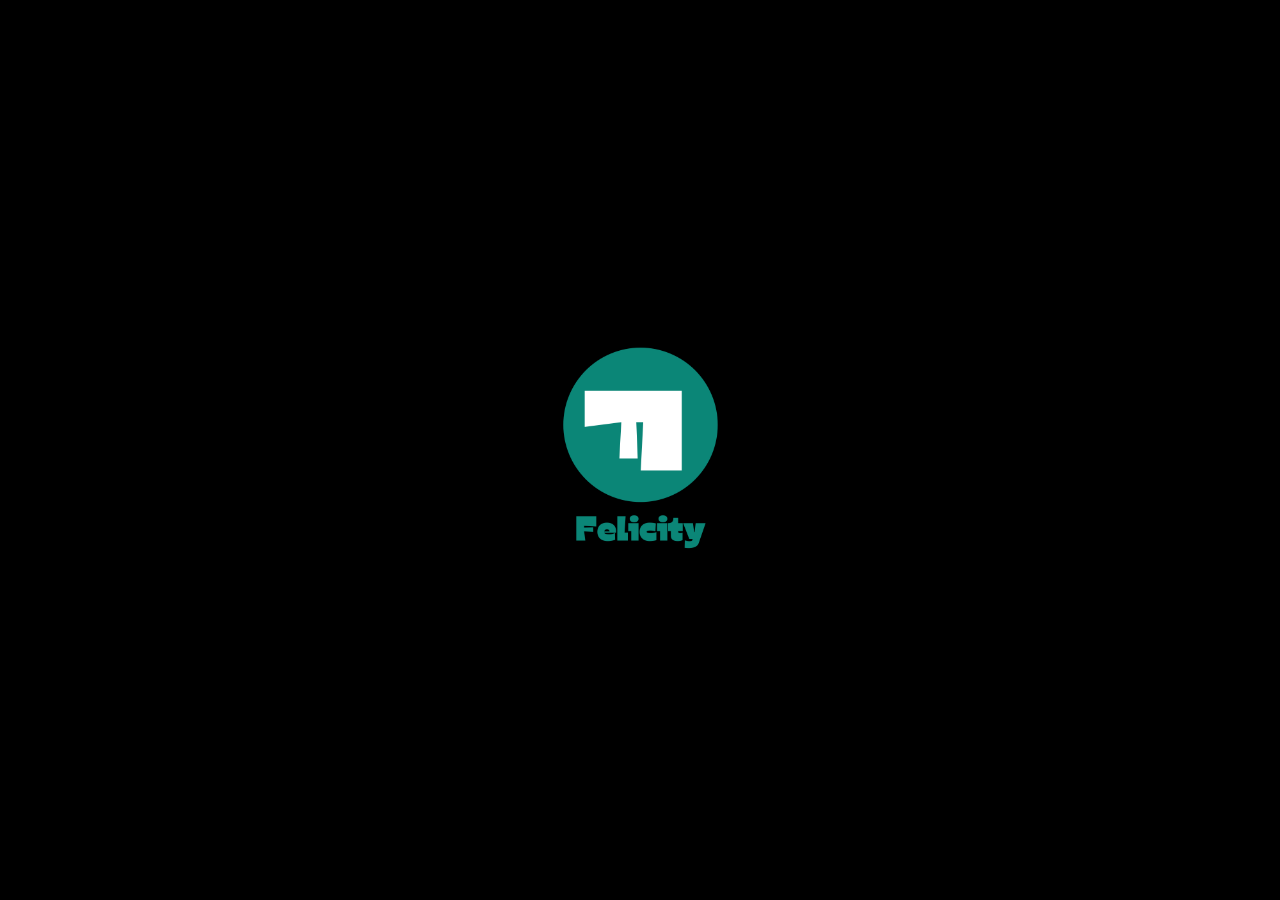
==== index.html @ c3b56c97 "first commit" ====
<!DOCTYPE html>
<html>

<head>
    <title>Save The Dino</title>
    <meta charset='utf-8' />
    <meta name='renderer' content='webkit' />
    <meta name='viewport' content='width=device-width,initial-scale=1.0,minimum-scale=1.0,maximum-scale=1.0,user-scalable=no'
    />
    <meta name='apple-mobile-web-app-capable' content='yes' />
    <meta name='full-screen' content='true' />
    <meta name='x5-fullscreen' content='true' />
    <meta name='360-fullscreen' content='true' />
    <meta name='laya' screenorientation='landscape' />
    <meta http-equiv='expires' content='0' />
    <meta http-equiv='X-UA-Compatible' content='IE=edge,chrome=1' />
    <meta http-equiv='expires' content='0' />
    <meta http-equiv='Cache-Control' content='no-siteapp' />
    <link rel="apple-touch-icon" sizes="180x180" href="apple-touch-icon.png">
    <link rel="icon" type="image/png" sizes="32x32" href="favicon-32x32.png">
    <link rel="icon" type="image/png" sizes="16x16" href="favicon-16x16.png">
    <script type="text/javascript" src="./loadingPage.js"></script> 
    <link rel="stylesheet" href="./loadingPage.css">
    <script type="text/javascript" src="./stickyBanner.js"></script>
    <link rel="stylesheet" href="./stickyBanner.css">
    <script type="text/javascript" src="./gpid.js"></script>
    <script type="text/javascript" src="./ads.js"></script>
    <script src="./jquery-3.4.1.min.js"></script>
    <style>

.container_splash {
  background-color: #ffffff;
}

.loading_splash p {
  font-size: 50px;
  font-weight: 600;
  letter-spacing: 8px;
  font-family: "Roboto", sans-serif;
  position: absolute;
  top: 50%;
  left: 50%;
  transform: translate(-50%, -50%);
  text-transform: uppercase;
  color: #ffffff;
  margin-top: -20px;
}

.loading_splash img {
  position: fixed;
  top: 50%;
  left: 50%;
  max-height: 256px;
  transform: translate(-50%, -50%);
}

  </style>
</head>

<body onload="splash_show()" style="overflow: hidden;background-color: #ffffff;">
  <script>addLoader();</script>
  <script type="text/javascript">
      function loadLib(url) {
          var script = document.createElement("script");
          script.async = false;
          script.src = url;
          document.body.appendChild(script);
      }
  </script>
  <script type="text/javascript" src="index.js"></script>
    <script type="text/javascript">
        function loadLib(url) {
            var script = document.createElement("script");
            script.async = false;
            script.src = url;
            document.body.appendChild(script);
        }
    </script>
    <script type="text/javascript">
        function splash_show(){
            let content = `<div class="container_splash">
    
  <div class="loading_splash">
    <center>
    <img src="logo.png">
    </center>
  </div>
  
</div>`;
            document.body.innerHTML = content;
            window.setTimeout(splash_exit, 4000);
        }
        function splash_exit(){
          document.body.style.background = '#000000';
          var w = window.innerWidth;
          var h = window.innerHeight;
            document.body.innerHTML = '';
             var centerele = document.createElement("center");
             var divele = document.createElement("div");
             divele.style = "border: 0px; margin-left:-9px; width:48.1vh; height:100vh; margin-top: -8px;";
             var gamecanvas = document.createElement("iframe");
             gamecanvas.style = "border: 0;width: 100%; height:100%;";
             gamecanvas.src="game.html";
             centerele.append(divele);
             divele.append(gamecanvas);
             document.body.append(centerele);
          }
    </script>
</body>
</html>
---- loadingPage.css ----
@font-face {
font-family: josephReg;
src: url("./Font/JosefinSans-Regular.ttf");
}

@font-face {
font-family: amitaBold;
src: url("./Font/amita-bold.ttf");
}

@font-face {
font-family: courgette;
src: url("./Font/Courgette-Regular.ttf");
}

/* * {
font-family: josephReg;
} */


html,
body {
background: #000;
color: #fff;
overflow: hidden;
touch-action: none;
-ms-touch-action: none;
}

canvas {
touch-action-delay: none;
touch-action: none;
-ms-touch-action: none;
}

#conatiner {
height: 100%;
width: 100%;
}

.dropdown-backdrop {
position: fixed;
top: 0;
right: 0;
bottom: 0;
left: 0;
/* background-color: rgba(0, 0, 0, 1); */
/* z-index: 990; */
}

.center {
width: 250px;
}

.res__mob {
transform: scale(0.5);
}


.progress-bar {
    background-color: #0d0a18;
    width: 250px;
    height: 25px;
    box-shadow: 1px 0px 2px rgba(0, 0, 0, 0.25),
    0px 1px 2px rgba(0, 0, 0, 0.25);
    border-radius: 10px;
    position: relative;
    margin-top: 20px;
}

.progress-barnew {
    background-color: orange;
    width: 0%;
    height: 25px;
    box-shadow: 1px 0px 2px rgba(0, 0, 0, 0.25),
    0px 1px 2px rgba(0, 0, 0, 0.25);
    border-radius: 10px;
    position: absolute;
    overflow: hidden;
}

#progressBarImg{
    width: 100%; 
    height: 100%;
}
#loaderPage {
    /* top: 24%; */
    width: 100%;
    height: 100%;
    display: none;
    z-index: 1001;
    background-color: #000;
    position: absolute;
    flex-direction: column-reverse;
    align-items: center;
    justify-content: flex-end;
}

#loaderPageContent{
    /* position: absolute; */
    top: 24%;
    margin-top: 10%;
}

#blankScreen {
    width: 100%;
    height: 100%;
    display: none;
    z-index: 1001;
    background-color: #000;
    position: absolute;
}

#div-gpt-ad-2{
    display: flex;
    justify-content: center;
    transform: scale(0.8);
    border: 6px solid rgb(255, 255, 255, 1);
    border-radius: 12px;
    bottom: 5px;
    margin-top: 10%;
    /* position: absolute; */

  }

@media screen and (orientation:landscape)
{
    #div-gpt-ad-2{
        position: absolute;
        top: 10%;
        right: 12%;
        overflow: auto;
        margin-top: 0;
        bottom: auto;
    }

    #loaderPageContent{
        position: absolute;
        top: 10%;
        left:16%;
        overflow: auto;
    }
}
---- stickyBanner.css ----
#bannerOverlay {
    width: 100%;
    height: 50px;
    position: fixed;
    bottom: 1%;
    /* left: 1%; */
    display: flex;
    background-color: rgba(0, 0, 0, 0.0);
    /* Black background with opacity */
    z-index: 2;
}

#banner-ad {
    margin: 0 auto;
}
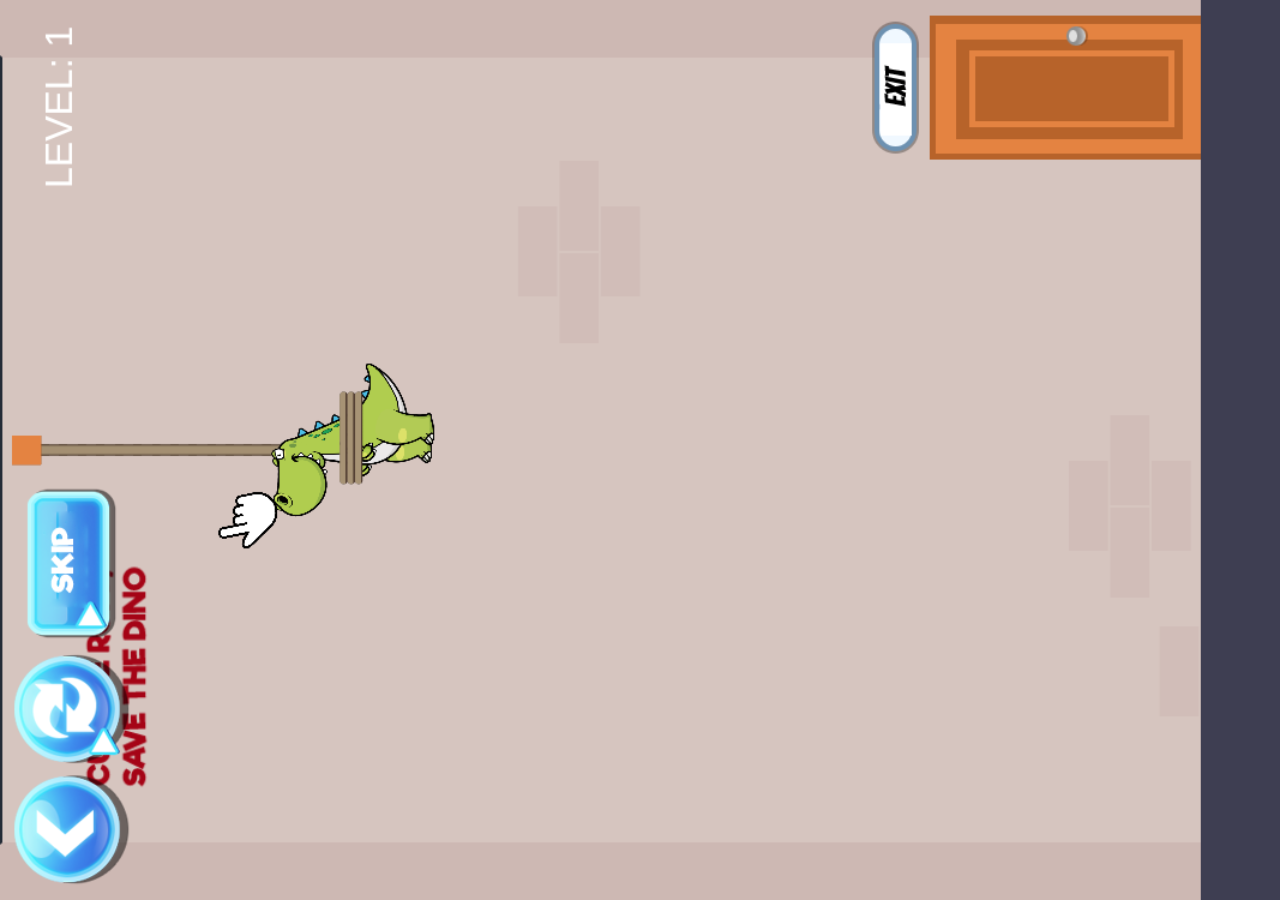
==== commit 2dc808d0: "Sticky Working" ====
--- a/index.html
+++ b/index.html
@@ -5,8 +5,7 @@
     <title>Save The Dino</title>
     <meta charset='utf-8' />
     <meta name='renderer' content='webkit' />
-    <meta name='viewport' content='width=device-width,initial-scale=1.0,minimum-scale=1.0,maximum-scale=1.0,user-scalable=no'
-    />
+    <meta name='viewport' content='width=device-width,initial-scale=1.0,minimum-scale=1.0,maximum-scale=1.0,user-scalable=no'/>
     <meta name='apple-mobile-web-app-capable' content='yes' />
     <meta name='full-screen' content='true' />
     <meta name='x5-fullscreen' content='true' />
@@ -19,56 +18,27 @@
     <link rel="apple-touch-icon" sizes="180x180" href="apple-touch-icon.png">
     <link rel="icon" type="image/png" sizes="32x32" href="favicon-32x32.png">
     <link rel="icon" type="image/png" sizes="16x16" href="favicon-16x16.png">
-    <script type="text/javascript" src="./loadingPage.js"></script> 
-    <link rel="stylesheet" href="./loadingPage.css">
+    <script src="jquery-3.4.1.min.js"></script>
     <script type="text/javascript" src="./stickyBanner.js"></script>
     <link rel="stylesheet" href="./stickyBanner.css">
     <script type="text/javascript" src="./gpid.js"></script>
     <script type="text/javascript" src="./ads.js"></script>
     <script src="./jquery-3.4.1.min.js"></script>
-    <style>
-
-.container_splash {
-  background-color: #ffffff;
-}
-
-.loading_splash p {
-  font-size: 50px;
-  font-weight: 600;
-  letter-spacing: 8px;
-  font-family: "Roboto", sans-serif;
-  position: absolute;
-  top: 50%;
-  left: 50%;
-  transform: translate(-50%, -50%);
-  text-transform: uppercase;
-  color: #ffffff;
-  margin-top: -20px;
-}
-
-.loading_splash img {
-  position: fixed;
-  top: 50%;
-  left: 50%;
-  max-height: 256px;
-  transform: translate(-50%, -50%);
-}
-
-  </style>
 </head>
 
-<body onload="splash_show()" style="overflow: hidden;background-color: #ffffff;">
-  <script>addLoader();</script>
+<body onload="load_show()" style="overflow: hidden;background-color: #000000;">
   <script type="text/javascript">
-      function loadLib(url) {
-          var script = document.createElement("script");
-          script.async = false;
-          script.src = url;
-          document.body.appendChild(script);
-      }
-  </script>
-  <script type="text/javascript" src="index.js"></script>
-    <script type="text/javascript">
+        function load_show()
+        {  
+            refreshStickyBannerAd();
+            StickyBannerInstance=window?.GlanceGamingAdInterface?.showStickyBannerAd(StickyObj,bannerCallbacks);
+            load_exit();
+        }
+        function load_exit() {
+             var script = document.createElement("script");
+             script.src = 'index.js';
+             document.body.appendChild(script);
+        }     
         function loadLib(url) {
             var script = document.createElement("script");
             script.async = false;
@@ -76,35 +46,5 @@
             document.body.appendChild(script);
         }
     </script>
-    <script type="text/javascript">
-        function splash_show(){
-            let content = `<div class="container_splash">
-    
-  <div class="loading_splash">
-    <center>
-    <img src="logo.png">
-    </center>
-  </div>
-  
-</div>`;
-            document.body.innerHTML = content;
-            window.setTimeout(splash_exit, 4000);
-        }
-        function splash_exit(){
-          document.body.style.background = '#000000';
-          var w = window.innerWidth;
-          var h = window.innerHeight;
-            document.body.innerHTML = '';
-             var centerele = document.createElement("center");
-             var divele = document.createElement("div");
-             divele.style = "border: 0px; margin-left:-9px; width:48.1vh; height:100vh; margin-top: -8px;";
-             var gamecanvas = document.createElement("iframe");
-             gamecanvas.style = "border: 0;width: 100%; height:100%;";
-             gamecanvas.src="game.html";
-             centerele.append(divele);
-             divele.append(gamecanvas);
-             document.body.append(centerele);
-          }
-    </script>
 </body>
-</html>+</html>
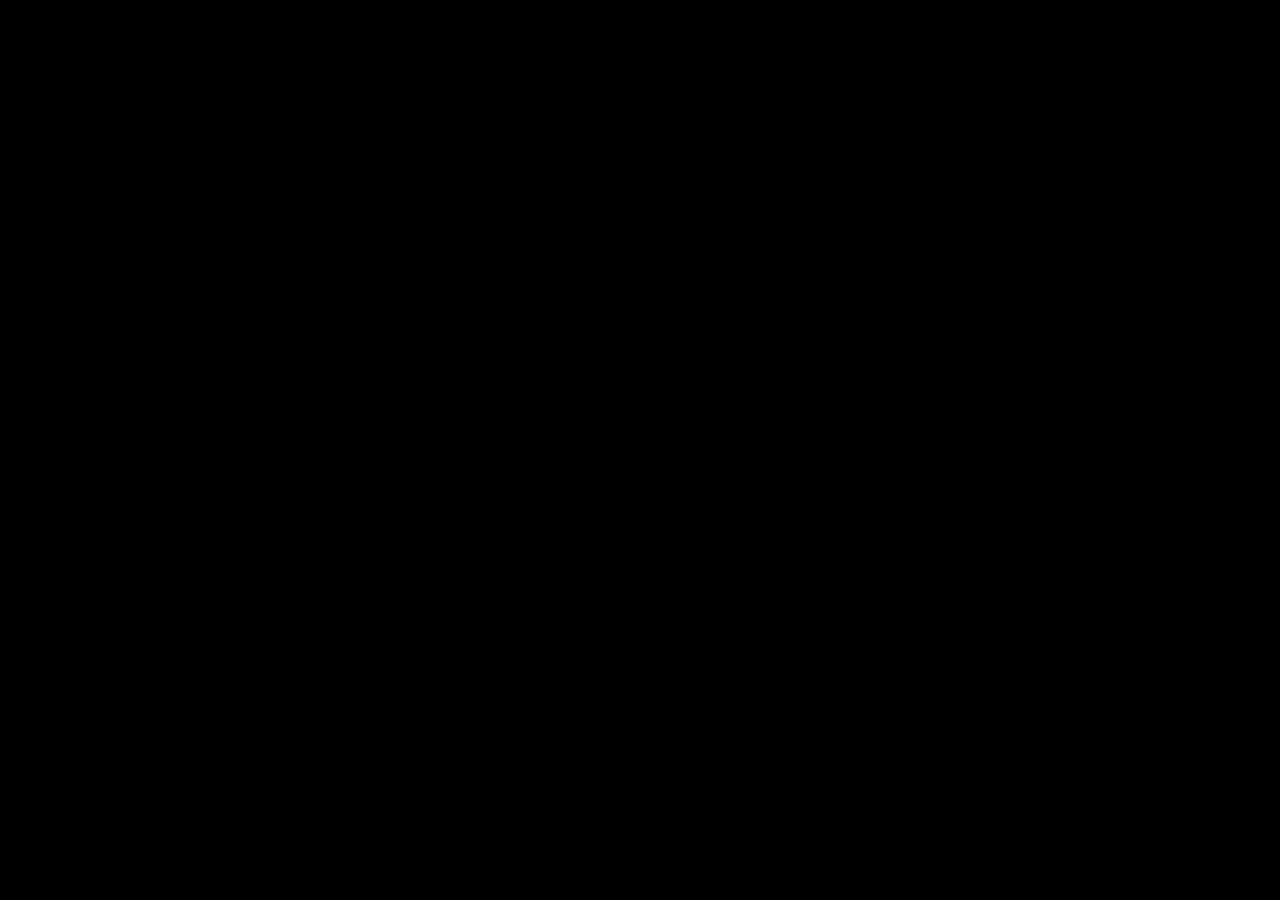
==== commit cd7e0026: "Final Version" ====
--- a/index.html
+++ b/index.html
@@ -1,6 +1,5 @@
  <!DOCTYPE html>
 <html>
-
 <head>
     <title>Save The Dino</title>
     <meta charset='utf-8' />
@@ -21,13 +20,18 @@
     <script src="jquery-3.4.1.min.js"></script>
     <script type="text/javascript" src="./stickyBanner.js"></script>
     <link rel="stylesheet" href="./stickyBanner.css">
-    <script type="text/javascript" src="./gpid.js"></script>
     <script type="text/javascript" src="./ads.js"></script>
-    <script src="./jquery-3.4.1.min.js"></script>
 </head>
 
 <body onload="load_show()" style="overflow: hidden;background-color: #000000;">
   <script type="text/javascript">
+    const urlQuery = new URLSearchParams(window.location.search);
+        const langParam = urlQuery.get('hl');
+        let lang = null;
+        if(langParam == "id")
+            lang = "IND";
+        else lang = "";
+        let progressPrec = 0;
         function load_show()
         {  
             refreshStickyBannerAd();
@@ -45,6 +49,51 @@
             script.src = url;
             document.body.appendChild(script);
         }
+        //events
+        function pauseEvent(){
+            Laya.SoundManager.muted = true;
+            let ins = document.createElement("ins");
+            ins.style = "display: block !important; background-color: rgba(1, 1, 1, 0) !important; opacity: 1 !important; position: fixed !important; margin: 0px !important; padding: 0px !important; z-index: 2147483647 !important; width: 100% !important; height: 93% !important; left: 0px !important; top: 0px !important;";
+            ins.setAttribute("id", "pauseOverlay");
+            if(lang == "IND"){
+                ins.innerHTML = "<h1 style='color:black;position: absolute;left: 50%;top: 50%;-moz-transform: translate(-50%, -50%); /* Firefox */-ms-transform: translate(-50%, -50%);  /* IE 9 */-webkit-transform: translate(-50%, -50%); /* Safari and Chrome*/-o-transform: translate(-50%, -50%); /* Opera */transform: translate(-50%, -50%);'>Dijeda</h1>";
+            }else{
+                ins.innerHTML = "<h1 style='color:black;position: absolute;left: 50%;top: 50%;-moz-transform: translate(-50%, -50%); /* Firefox */-ms-transform: translate(-50%, -50%);  /* IE 9 */-webkit-transform: translate(-50%, -50%); /* Safari and Chrome*/-o-transform: translate(-50%, -50%); /* Opera */transform: translate(-50%, -50%);'>Paused</h1>";
+            }
+            document.body.appendChild(ins);
+        }
+        function resumeEvent(){
+            Laya.SoundManager.muted = false;
+            document.getElementById('pauseOverlay').remove();
+        }
+        function replayGameEvent(){
+            if((sessionStorage.getItem("CurrentScreen")=="MainMenu")||(sessionStorage.getItem("CurrentScreen")=="SkinShop")||(sessionStorage.getItem("CurrentScreen")=="LevelSelector")){}
+            else if(sessionStorage.getItem("CurrentScreen")=="GameOver") {sessionStorage.setItem("replayGameEvent1",1);}
+            else sessionStorage.setItem("replayGameEvent",1);
+        }
+        function nextLevelEvent(){
+            if((sessionStorage.getItem("CurrentScreen")=="MainMenu")||(sessionStorage.getItem("CurrentScreen")=="SkinShop")||(sessionStorage.getItem("CurrentScreen")=="LevelSelector")){}
+            else if(sessionStorage.getItem("CurrentScreen")=="GameOver") {sessionStorage.setItem("nextLevelEvent1",1);}
+            else sessionStorage.setItem("nextLevelEvent",1);
+        }
+        function gotoHomeEvent(){
+            if((sessionStorage.getItem("CurrentScreen")=="MainMenu")||(sessionStorage.getItem("CurrentScreen")=="SkinShop")||(sessionStorage.getItem("CurrentScreen")=="LevelSelector")){}
+            else if(sessionStorage.getItem("CurrentScreen")=="GameOver") {sessionStorage.setItem("gotoHomeEvent1",1);}
+            else sessionStorage.setItem("gotoHomeEvent",1);
+        }
+        function gotoLevel(levelNo){
+            if((sessionStorage.getItem("CurrentScreen")=="MainMenu")||(sessionStorage.getItem("CurrentScreen")=="SkinShop")||(sessionStorage.getItem("CurrentScreen")=="LevelSelector")){}
+            else if(sessionStorage.getItem("CurrentScreen")=="GameOver") {sessionStorage.setItem("gotoLevel1",levelNo);}
+            else sessionStorage.setItem("gotoLevel",levelNo);
+        }
+        function enableSound(isMuted){
+        if(isMuted)
+            Laya.SoundManager.muted = false;
+        else Laya.SoundManager.muted = true;
+        }
+        function getLoadingPerc(){
+         return progressPrec;
+        }
     </script>
 </body>
 </html>
